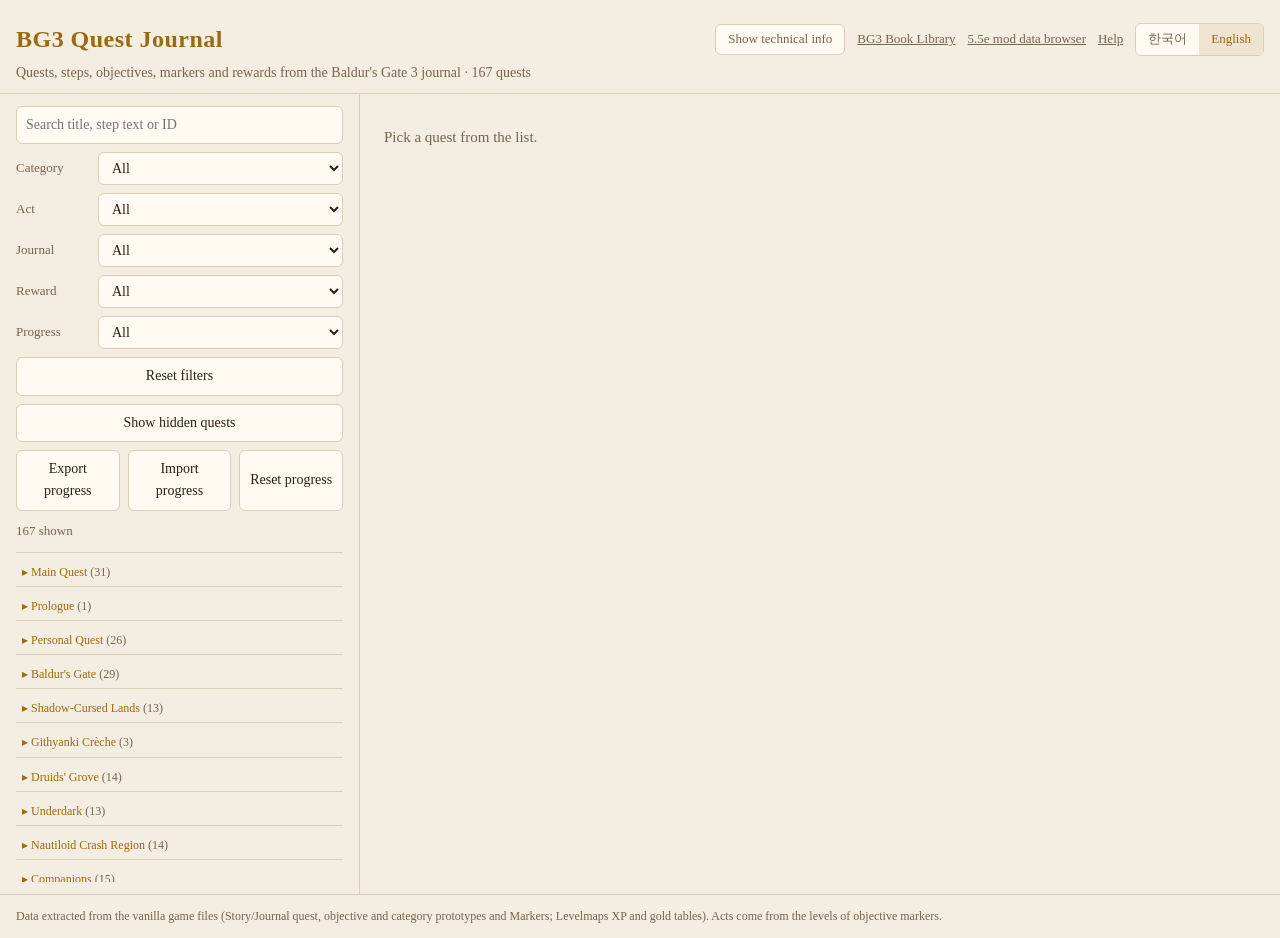
==== docs/index.html @ 50ae1781 "feat: 실패 표시를 숨기기로, 숨긴 퀘스트 보기 토글, 분류 기본 접힘 Co-Authored-By: Claude Opus 5.5 <noreply@anthropic.com>" ====
<!doctype html>
<html lang="ko">
<head>
<!-- Google tag (gtag.js) -->
<script async src="https://www.googletagmanager.com/gtag/js?id=G-4J771SG6T0"></script>
<script>
  window.dataLayer = window.dataLayer || [];
  function gtag(){dataLayer.push(arguments);}
  gtag('js', new Date());

  gtag('config', 'G-4J771SG6T0');
</script>
<meta charset="utf-8">
<meta name="viewport" content="width=device-width, initial-scale=1">
<title>BG3 퀘스트 일지 · BG3 Quest Journal</title>
<link rel="icon" type="image/png" href="assets/favicon.png">
<link rel="stylesheet" href="style.css">
</head>
<body>
<header>
  <div class="head-row">
    <h1 data-i18n="title">BG3 퀘스트 일지</h1>
    <div class="head-tools"><button id="tech" type="button" class="tech-btn"></button>
    <a class="help-link" href="https://yoonmoonsik.github.io/bg3book/" data-i18n="site_book"></a>
    <a class="help-link" href="https://yoonmoonsik.github.io/bg3dnd/" data-i18n="site_dnd"></a>
    <a id="help" class="help-link" href="help.html" data-i18n="help"></a>
    <div class="ui-lang" role="group" aria-label="Language">
      <button type="button" data-ui="ko">한국어</button><button type="button" data-ui="en">English</button>
    </div></div>
  </div>
  <p class="sub"><span data-i18n="sub"></span> <span id="total"></span></p>
</header>
<div class="layout">
  <aside class="filters">
    <input id="q" type="search" autocomplete="off">
    <label><span data-i18n="f-c"></span> <select id="f-c"></select></label>
    <label><span data-i18n="f-ac"></span> <select id="f-ac"></select></label>
    <label><span data-i18n="f-v"></span> <select id="f-v"></select></label>
    <label><span data-i18n="f-rw"></span> <select id="f-rw"></select></label>
    <label><span data-i18n="f-st"></span> <select id="f-st"></select></label>
    <button id="reset" type="button" data-i18n="reset"></button>
    <button id="show-hid" type="button"></button>
    <div class="mark-tools"><button id="export" type="button" data-i18n="export"></button><button id="import" type="button" data-i18n="import"></button><button id="reset-marks" type="button" data-i18n="resetMarks"></button></div>
    <input id="import-file" type="file" accept=".json,application/json" hidden>
    <p class="count" id="count"></p>
    <ul id="list"></ul>
  </aside>
  <main id="detail"></main>
</div>
<footer data-i18n="footer"></footer>
<script src="app.js"></script>
</body>
</html>
---- docs/style.css ----
:root {
  --bg: #15110d; --panel: #1f1914; --line: #3a2f25; --text: #e8dcc8; --muted: #a8977f;
  --accent: #d4a24c; --chip: #2c241c;
}
@media (prefers-color-scheme: light) {
  :root { --bg: #f4ede1; --panel: #fffaf2; --line: #dccdb4; --text: #2a2016; --muted: #75664f; --accent: #9a6a12; --chip: #efe4d1; }
}
* { box-sizing: border-box; }
body { margin: 0; background: var(--bg); color: var(--text); font: 15px/1.6 "Noto Serif KR", "Malgun Gothic", serif; }
header { padding: 20px 16px 8px; border-bottom: 1px solid var(--line); }
.head-row { display: flex; align-items: center; justify-content: space-between; gap: 12px; flex-wrap: wrap; }
.ui-lang { display: flex; border: 1px solid var(--line); border-radius: 6px; overflow: hidden; }
.ui-lang button { background: var(--panel); color: var(--muted); border: 0; padding: 5px 12px; cursor: pointer; font: inherit; font-size: 13px; }
.ui-lang button.on { background: var(--chip); color: var(--accent); }
.head-tools { display: flex; align-items: center; gap: 12px; }
.help-link { color: var(--muted); font-size: 13px; }
.help-link:hover { color: var(--accent); }
.tech-btn { background: var(--panel); color: var(--muted); border: 1px solid var(--line); border-radius: 6px; padding: 4px 12px; cursor: pointer; font: inherit; font-size: 13px; }
.tech-btn.on { color: var(--accent); border-color: var(--accent); }
.notech .tech { display: none; }
.help { max-width: 640px; padding: 16px; }
.help table { border-collapse: collapse; width: 100%; font-size: 15px; }
.help th, .help td { text-align: left; padding: 8px 10px; border-bottom: 1px solid var(--line); vertical-align: top; }
.help kbd { display: inline-block; min-width: 1.6em; padding: 1px 6px; border: 1px solid var(--line); border-bottom-width: 2px; border-radius: 4px; background: var(--panel); font-family: inherit; font-size: 13px; text-align: center; }
h1 { margin: 0; font-size: 24px; color: var(--accent); letter-spacing: .02em; }
.sub { margin: 4px 0 0; color: var(--muted); font-size: 14px; }
.layout { display: grid; grid-template-columns: 360px 1fr; min-height: calc(100vh - 140px); }
.filters { border-right: 1px solid var(--line); padding: 12px 16px; display: flex; flex-direction: column; gap: 8px; max-height: calc(100vh - 100px); position: sticky; top: 0; }
.filters input, .filters select, .filters button { width: 100%; padding: 7px 9px; background: var(--panel); color: var(--text); border: 1px solid var(--line); border-radius: 6px; font: inherit; font-size: 14px; }
.filters label { display: grid; grid-template-columns: 76px 1fr; align-items: center; gap: 6px; font-size: 13px; color: var(--muted); }
.filters button { cursor: pointer; }
.mark-tools { display: flex; gap: 8px; }
#list li.done .t::before { content: "✔ "; color: #6aa84f; }
#list li.hide .t::before { content: "⊘ "; }
#list li.done .t, #list li.hide .t { color: var(--muted); }
.step .hd .marks { margin: 0 0 0 auto; }
.step .hd .marks button { padding: 0 8px; font-size: 12px; }
.step.done { border-color: #6aa84f; }
.step.hide { border-style: dashed; opacity: .6; }
.step.done .txt, .step.hide .txt { color: var(--muted); }
.marks button.done.on { border-color: #6aa84f; color: #6aa84f; }
.marks button.hide.on { border-color: var(--muted); color: var(--text); }
#list li.hide { opacity: .6; }
#show-hid.on { border-color: var(--accent); color: var(--accent); }
.count { margin: 2px 0; font-size: 13px; color: var(--muted); }
#list { list-style: none; margin: 0; padding: 0; overflow-y: auto; flex: 1; border-top: 1px solid var(--line); }
#list li { padding: 8px 6px; border-bottom: 1px solid var(--line); cursor: pointer; }
#list li:hover, #list li.on { background: var(--chip); }
#list li.grp { cursor: default; background: none; color: var(--accent); font-size: 12px; padding: 10px 6px 4px; }
#list li.grp { cursor: pointer; user-select: none; }
#list li.grp::before { content: "▾ "; }
#list li.grp.shut::before { content: "▸ "; }
#list li.grp span { color: var(--muted); }
#list .t { display: block; }
#list .m { display: block; font-size: 12px; color: var(--muted); white-space: nowrap; overflow: hidden; text-overflow: ellipsis; }
main { padding: 16px 24px 40px; min-width: 0; }
.empty { color: var(--muted); }
.title { margin: 0 0 2px; font-size: 22px; }
.title-en { margin: 0 0 8px; color: var(--muted); font-style: italic; }
.chips { display: flex; flex-wrap: wrap; gap: 6px; margin: 8px 0; }
.chip { background: var(--chip); border: 1px solid var(--line); border-radius: 999px; padding: 1px 10px; font-size: 12px; }
.chip.cat { border-color: var(--accent); color: var(--accent); }
a.chip { color: var(--text); text-decoration: none; }
a.chip:hover { border-color: var(--accent); }
section { margin-top: 20px; }
section h3 { margin: 0 0 6px; font-size: 15px; color: var(--accent); }
.toggle { display: flex; gap: 6px; flex-wrap: wrap; margin: 4px 0 8px; }
.toggle button { background: var(--panel); color: var(--text); border: 1px solid var(--line); border-radius: 6px; padding: 3px 12px; cursor: pointer; font: inherit; font-size: 13px; }
.toggle button.on { border-color: var(--accent); color: var(--accent); }
.step { border: 1px solid var(--line); border-radius: 8px; padding: 10px 12px; margin: 8px 0; background: var(--panel); }
.step:target { border-color: var(--accent); }
.step .hd { display: flex; flex-wrap: wrap; gap: 6px 10px; align-items: baseline; font-size: 12px; color: var(--muted); margin-bottom: 4px; }
.step .hd b { color: var(--text); font-size: 13px; }
.step .txt { white-space: pre-wrap; }
.step .alt { white-space: pre-wrap; color: var(--muted); font-size: 13px; margin-top: 4px; }
.step .dev { font-size: 12px; color: var(--muted); margin-top: 4px; }
.step dl { margin-top: 6px; }
table { border-collapse: collapse; width: 100%; font-size: 13px; }
td, th { border-bottom: 1px solid var(--line); padding: 4px 6px; text-align: left; vertical-align: top; }
th { color: var(--muted); font-weight: normal; }
code { font-size: 12px; color: var(--muted); word-break: break-all; }
dl { display: grid; grid-template-columns: 130px 1fr; gap: 2px 10px; font-size: 13px; margin: 0; }
dt { color: var(--muted); }
dd { margin: 0; overflow-wrap: anywhere; }
.obj { border-left: 3px solid var(--line); padding: 4px 10px; margin: 8px 0; }
.obj .mk { font-size: 12px; color: var(--muted); }
mark { background: #f2c94c; color: #2a1d10; border-radius: 2px; padding: 0 1px; }
footer { padding: 12px 16px; border-top: 1px solid var(--line); color: var(--muted); font-size: 12px; }
@media (max-width: 820px) {
  .layout { grid-template-columns: 1fr; }
  .filters { position: static; max-height: none; border-right: 0; border-bottom: 1px solid var(--line); }
  #list { max-height: 45vh; }
  main { padding: 16px; }
  dl { grid-template-columns: 100px 1fr; }
}
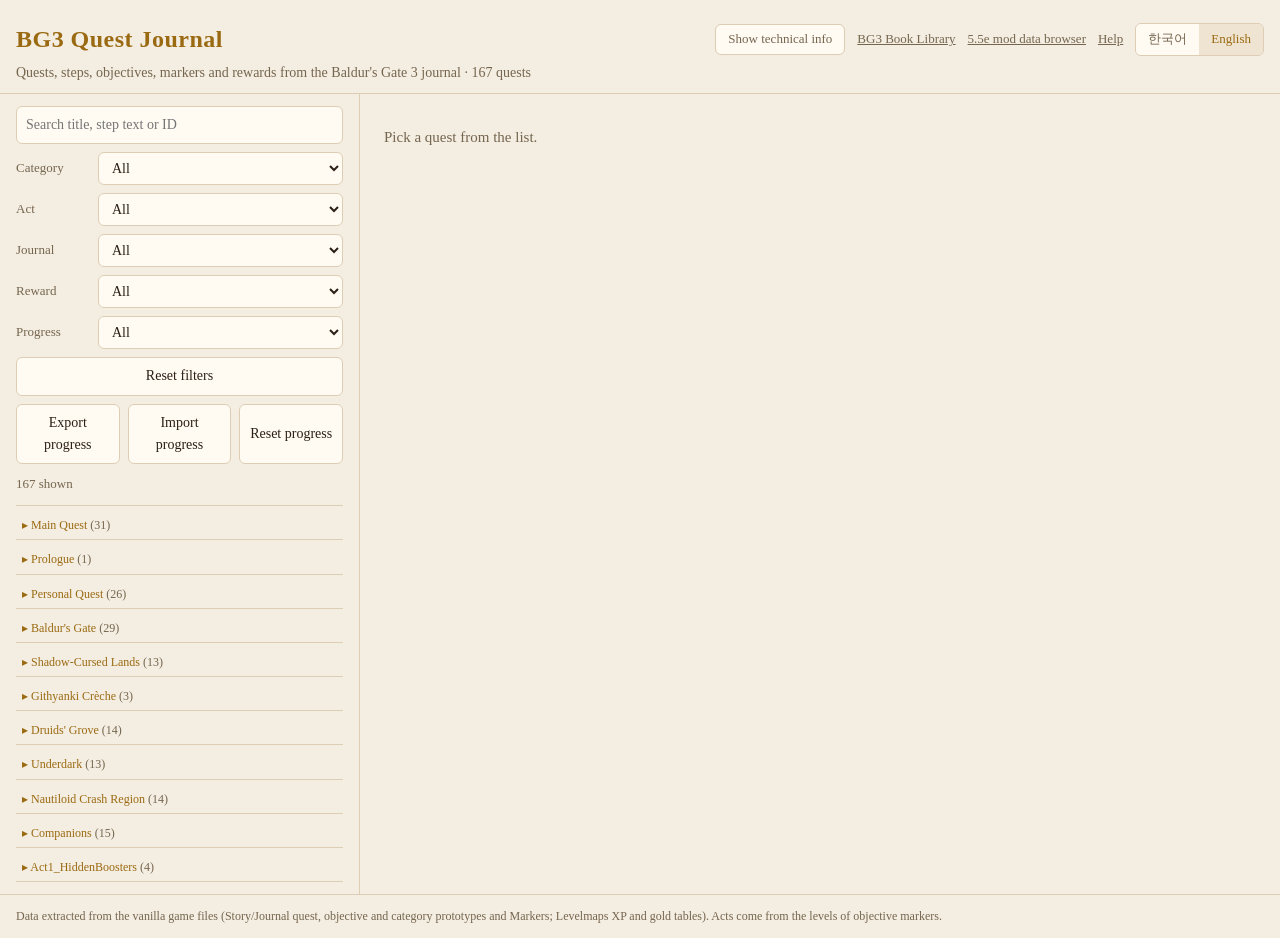
==== commit fc70c386: "feat: 퀘스트는 완료만, 단계 보기 토글과 단계 표시 초기화 Co-Authored-By: Claude Opus 5.5 <noreply@anthropic.com>" ====
--- a/docs/index.html
+++ b/docs/index.html
@@ -39,7 +39,6 @@
     <label><span data-i18n="f-rw"></span> <select id="f-rw"></select></label>
     <label><span data-i18n="f-st"></span> <select id="f-st"></select></label>
     <button id="reset" type="button" data-i18n="reset"></button>
-    <button id="show-hid" type="button"></button>
     <div class="mark-tools"><button id="export" type="button" data-i18n="export"></button><button id="import" type="button" data-i18n="import"></button><button id="reset-marks" type="button" data-i18n="resetMarks"></button></div>
     <input id="import-file" type="file" accept=".json,application/json" hidden>
     <p class="count" id="count"></p>
--- a/docs/style.css
+++ b/docs/style.css
@@ -31,8 +31,7 @@
 .filters button { cursor: pointer; }
 .mark-tools { display: flex; gap: 8px; }
 #list li.done .t::before { content: "✔ "; color: #6aa84f; }
-#list li.hide .t::before { content: "⊘ "; }
-#list li.done .t, #list li.hide .t { color: var(--muted); }
+#list li.done .t { color: var(--muted); }
 .step .hd .marks { margin: 0 0 0 auto; }
 .step .hd .marks button { padding: 0 8px; font-size: 12px; }
 .step.done { border-color: #6aa84f; }
@@ -40,8 +39,6 @@
 .step.done .txt, .step.hide .txt { color: var(--muted); }
 .marks button.done.on { border-color: #6aa84f; color: #6aa84f; }
 .marks button.hide.on { border-color: var(--muted); color: var(--text); }
-#list li.hide { opacity: .6; }
-#show-hid.on { border-color: var(--accent); color: var(--accent); }
 .count { margin: 2px 0; font-size: 13px; color: var(--muted); }
 #list { list-style: none; margin: 0; padding: 0; overflow-y: auto; flex: 1; border-top: 1px solid var(--line); }
 #list li { padding: 8px 6px; border-bottom: 1px solid var(--line); cursor: pointer; }
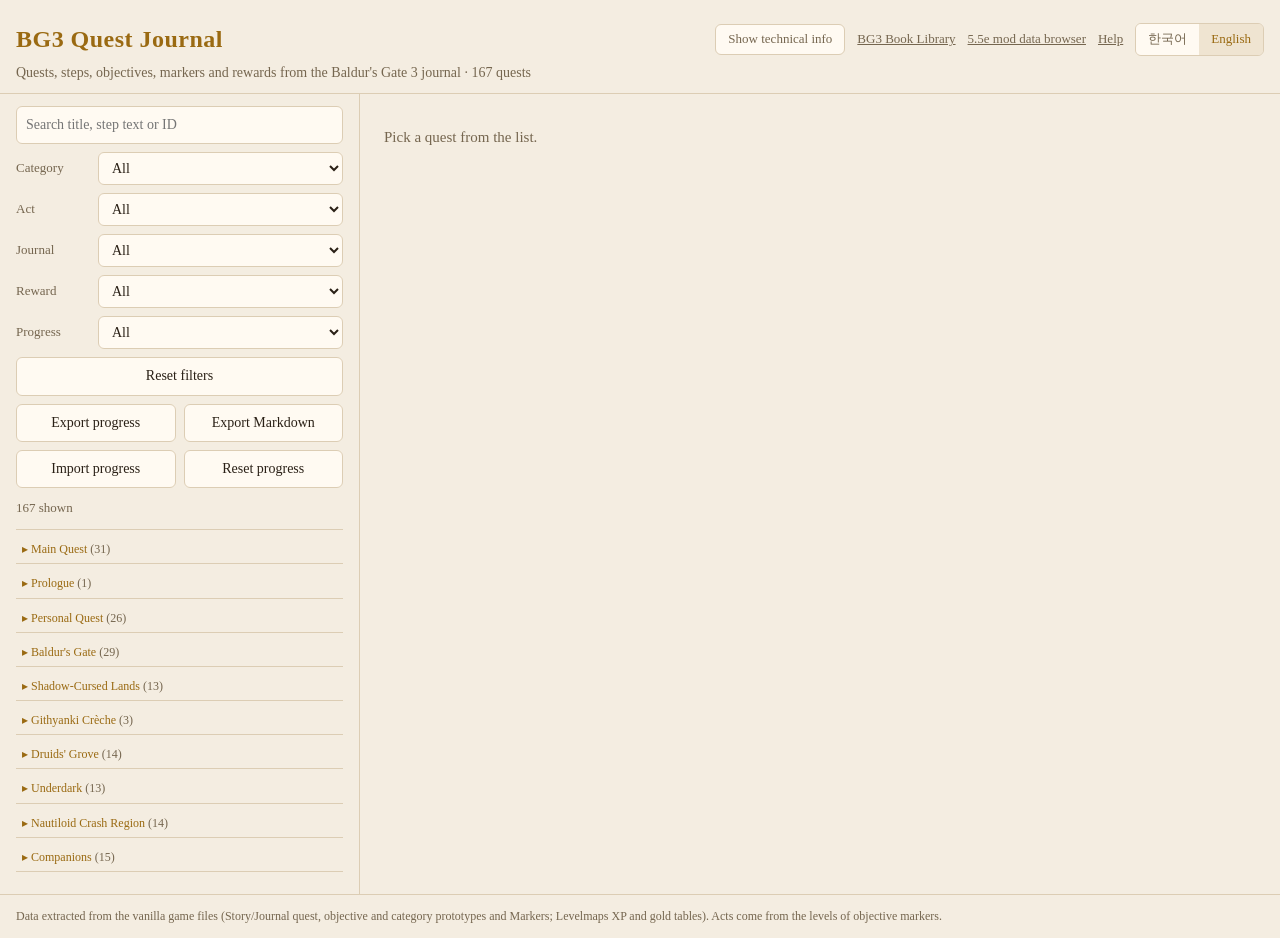
==== commit 6f68eeb9: "feat: 마크다운 내보내기 Co-Authored-By: Claude Opus 5.5 <noreply@anthropic.com>" ====
--- a/docs/index.html
+++ b/docs/index.html
@@ -39,7 +39,7 @@
     <label><span data-i18n="f-rw"></span> <select id="f-rw"></select></label>
     <label><span data-i18n="f-st"></span> <select id="f-st"></select></label>
     <button id="reset" type="button" data-i18n="reset"></button>
-    <div class="mark-tools"><button id="export" type="button" data-i18n="export"></button><button id="import" type="button" data-i18n="import"></button><button id="reset-marks" type="button" data-i18n="resetMarks"></button></div>
+    <div class="mark-tools"><button id="export" type="button" data-i18n="export"></button><button id="export-md" type="button" data-i18n="exportMd"></button><button id="import" type="button" data-i18n="import"></button><button id="reset-marks" type="button" data-i18n="resetMarks"></button></div>
     <input id="import-file" type="file" accept=".json,application/json" hidden>
     <p class="count" id="count"></p>
     <ul id="list"></ul>
--- a/docs/style.css
+++ b/docs/style.css
@@ -29,7 +29,7 @@
 .filters input, .filters select, .filters button { width: 100%; padding: 7px 9px; background: var(--panel); color: var(--text); border: 1px solid var(--line); border-radius: 6px; font: inherit; font-size: 14px; }
 .filters label { display: grid; grid-template-columns: 76px 1fr; align-items: center; gap: 6px; font-size: 13px; color: var(--muted); }
 .filters button { cursor: pointer; }
-.mark-tools { display: flex; gap: 8px; }
+.mark-tools { display: grid; grid-template-columns: 1fr 1fr; gap: 8px; }
 #list li.done .t::before { content: "✔ "; color: #6aa84f; }
 #list li.done .t { color: var(--muted); }
 .step .hd .marks { margin: 0 0 0 auto; }
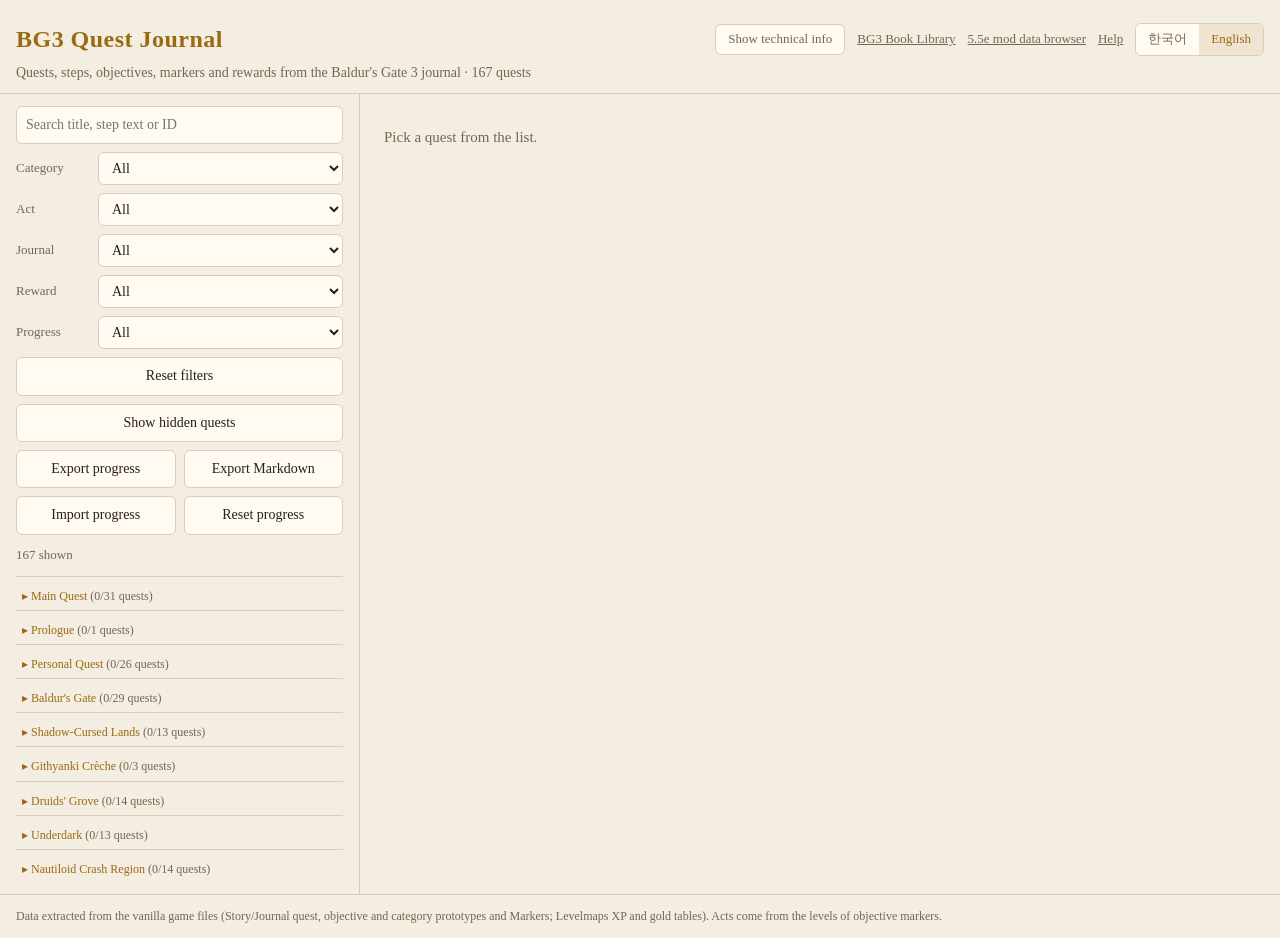
==== commit c271d853: "feat: 퀘스트 숨기기와 숨긴 퀘스트 보기 토글 Co-Authored-By: Claude Opus 5.5 <noreply@anthropic.com>" ====
--- a/docs/index.html
+++ b/docs/index.html
@@ -39,6 +39,7 @@
     <label><span data-i18n="f-rw"></span> <select id="f-rw"></select></label>
     <label><span data-i18n="f-st"></span> <select id="f-st"></select></label>
     <button id="reset" type="button" data-i18n="reset"></button>
+    <button id="show-hid" type="button"></button>
     <div class="mark-tools"><button id="export" type="button" data-i18n="export"></button><button id="export-md" type="button" data-i18n="exportMd"></button><button id="import" type="button" data-i18n="import"></button><button id="reset-marks" type="button" data-i18n="resetMarks"></button></div>
     <input id="import-file" type="file" accept=".json,application/json" hidden>
     <p class="count" id="count"></p>
--- a/docs/style.css
+++ b/docs/style.css
@@ -31,14 +31,17 @@
 .filters button { cursor: pointer; }
 .mark-tools { display: grid; grid-template-columns: 1fr 1fr; gap: 8px; }
 #list li.done .t::before { content: "✔ "; color: #6aa84f; }
-#list li.done .t { color: var(--muted); }
+#list li.done .t, #list li.hide .t { color: var(--muted); }
+#list li.hide .t::before { content: "⊘ "; }
+#list li.hide { opacity: .6; }
+#show-hid.on { border-color: var(--accent); color: var(--accent); }
 .step .hd .marks { margin: 0 0 0 auto; }
 .step .hd .marks button { padding: 0 8px; font-size: 12px; }
 .step.done { border-color: #6aa84f; }
 .step.hide { border-style: dashed; opacity: .6; }
 .step.done .txt, .step.hide .txt { color: var(--muted); }
 .marks button.done.on { border-color: #6aa84f; color: #6aa84f; }
-.marks button.hide.on { border-color: var(--muted); color: var(--text); }
+.marks button.hide.on { border-color: var(--text); background: var(--line); color: var(--text); font-weight: bold; }
 .count { margin: 2px 0; font-size: 13px; color: var(--muted); }
 #list { list-style: none; margin: 0; padding: 0; overflow-y: auto; flex: 1; border-top: 1px solid var(--line); }
 #list li { padding: 8px 6px; border-bottom: 1px solid var(--line); cursor: pointer; }
@@ -64,6 +67,8 @@
 .toggle { display: flex; gap: 6px; flex-wrap: wrap; margin: 4px 0 8px; }
 .toggle button { background: var(--panel); color: var(--text); border: 1px solid var(--line); border-radius: 6px; padding: 3px 12px; cursor: pointer; font: inherit; font-size: 13px; }
 .toggle button.on { border-color: var(--accent); color: var(--accent); }
+.toggle button:disabled { opacity: .4; cursor: default; }
+section h3 .prog { color: var(--muted); font-size: 13px; font-weight: normal; margin-left: 6px; }
 .step { border: 1px solid var(--line); border-radius: 8px; padding: 10px 12px; margin: 8px 0; background: var(--panel); }
 .step:target { border-color: var(--accent); }
 .step .hd { display: flex; flex-wrap: wrap; gap: 6px 10px; align-items: baseline; font-size: 12px; color: var(--muted); margin-bottom: 4px; }
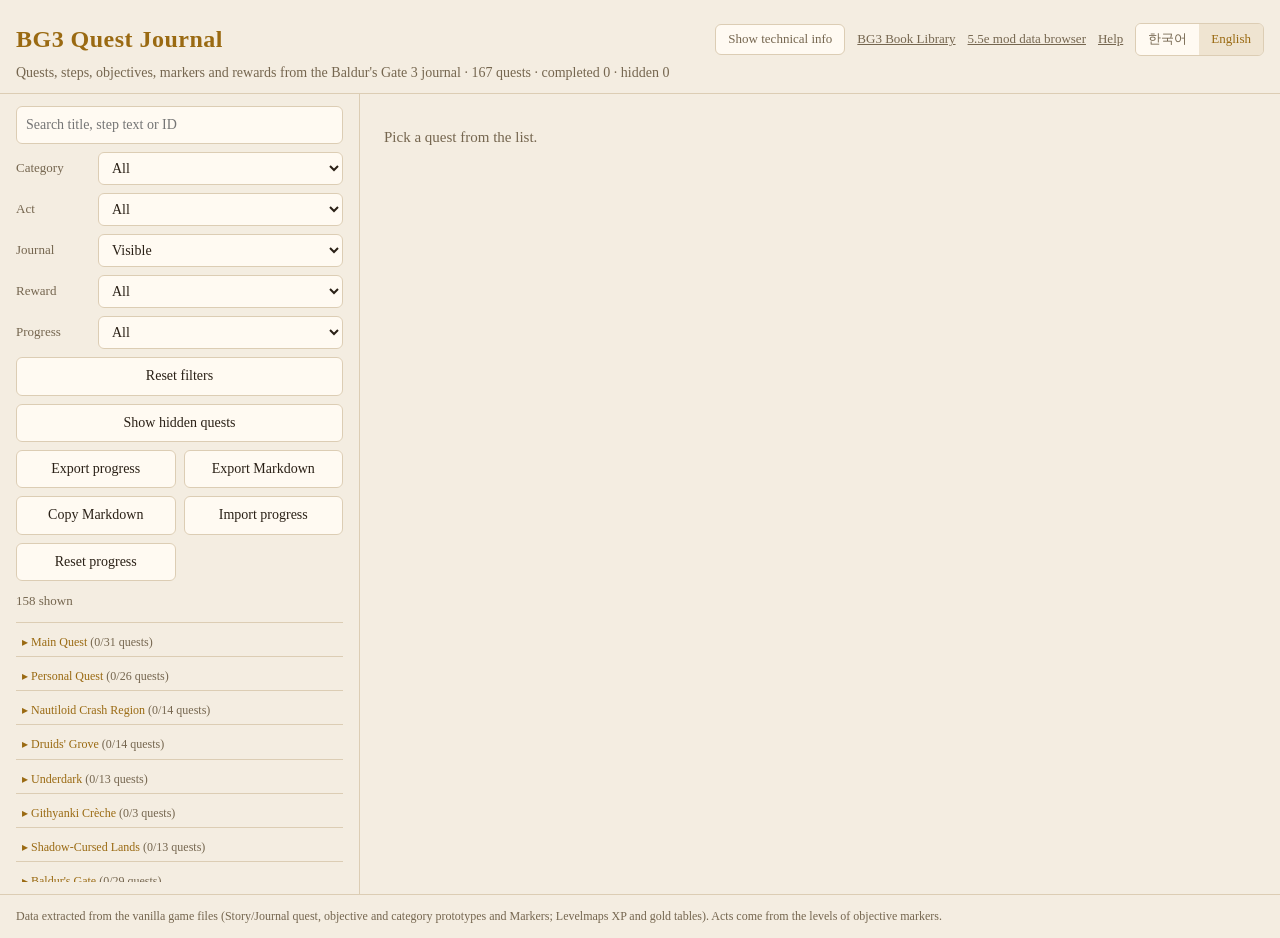
==== commit 350e99f6: "feat: 여기까지 완료, Ctrl+Z 되돌리기, 마크다운 복사, 불러오기 전 진행 복원, J·K 목록 이동, 요약 수를 필터 기준으로 Co-Authored-By: Claude O" ====
--- a/docs/index.html
+++ b/docs/index.html
@@ -40,7 +40,7 @@
     <label><span data-i18n="f-st"></span> <select id="f-st"></select></label>
     <button id="reset" type="button" data-i18n="reset"></button>
     <button id="show-hid" type="button"></button>
-    <div class="mark-tools"><button id="export" type="button" data-i18n="export"></button><button id="export-md" type="button" data-i18n="exportMd"></button><button id="import" type="button" data-i18n="import"></button><button id="reset-marks" type="button" data-i18n="resetMarks"></button></div>
+    <div class="mark-tools"><button id="export" type="button" data-i18n="export"></button><button id="export-md" type="button" data-i18n="exportMd"></button><button id="copy-md" type="button" data-i18n="copyMd"></button><button id="import" type="button" data-i18n="import"></button><button id="reset-marks" type="button" data-i18n="resetMarks"></button><button id="restore" type="button" data-i18n="restore" hidden></button></div>
     <input id="import-file" type="file" accept=".json,application/json" hidden>
     <p class="count" id="count"></p>
     <ul id="list"></ul>
--- a/docs/style.css
+++ b/docs/style.css
@@ -18,7 +18,10 @@
 .tech-btn { background: var(--panel); color: var(--muted); border: 1px solid var(--line); border-radius: 6px; padding: 4px 12px; cursor: pointer; font: inherit; font-size: 13px; }
 .tech-btn.on { color: var(--accent); border-color: var(--accent); }
 .notech .tech { display: none; }
-.help { max-width: 640px; padding: 16px; }
+.help { max-width: 820px; padding: 24px 32px 48px; }
+.help h2 { margin: 32px 0 12px; }
+.help h2:first-child { margin-top: 0; }
+.help .prog-table td:first-child { width: 13em; }
 .help table { border-collapse: collapse; width: 100%; font-size: 15px; }
 .help th, .help td { text-align: left; padding: 8px 10px; border-bottom: 1px solid var(--line); vertical-align: top; }
 .help kbd { display: inline-block; min-width: 1.6em; padding: 1px 6px; border: 1px solid var(--line); border-bottom-width: 2px; border-radius: 4px; background: var(--panel); font-family: inherit; font-size: 13px; text-align: center; }
@@ -30,6 +33,7 @@
 .filters label { display: grid; grid-template-columns: 76px 1fr; align-items: center; gap: 6px; font-size: 13px; color: var(--muted); }
 .filters button { cursor: pointer; }
 .mark-tools { display: grid; grid-template-columns: 1fr 1fr; gap: 8px; }
+.mark-tools [hidden] { display: none; }
 #list li.done .t::before { content: "✔ "; color: #6aa84f; }
 #list li.done .t, #list li.hide .t { color: var(--muted); }
 #list li.hide .t::before { content: "⊘ "; }
@@ -40,6 +44,11 @@
 .step.done { border-color: #6aa84f; }
 .step.hide { border-style: dashed; opacity: .6; }
 .step.done .txt, .step.hide .txt { color: var(--muted); }
+.marks button.done.ready { border-color: #6aa84f; box-shadow: 0 0 0 2px rgba(106, 168, 79, .35); }
+a.chip.done { color: var(--muted); }
+a.chip.hide { opacity: .6; }
+.help-page header { padding-left: 32px; padding-right: 32px; }
+.help td:has(> kbd) { white-space: nowrap; }
 .marks button.done.on { border-color: #6aa84f; color: #6aa84f; }
 .marks button.hide.on { border-color: var(--text); background: var(--line); color: var(--text); font-weight: bold; }
 .count { margin: 2px 0; font-size: 13px; color: var(--muted); }
@@ -56,7 +65,6 @@
 main { padding: 16px 24px 40px; min-width: 0; }
 .empty { color: var(--muted); }
 .title { margin: 0 0 2px; font-size: 22px; }
-.title-en { margin: 0 0 8px; color: var(--muted); font-style: italic; }
 .chips { display: flex; flex-wrap: wrap; gap: 6px; margin: 8px 0; }
 .chip { background: var(--chip); border: 1px solid var(--line); border-radius: 999px; padding: 1px 10px; font-size: 12px; }
 .chip.cat { border-color: var(--accent); color: var(--accent); }
@@ -74,7 +82,6 @@
 .step .hd { display: flex; flex-wrap: wrap; gap: 6px 10px; align-items: baseline; font-size: 12px; color: var(--muted); margin-bottom: 4px; }
 .step .hd b { color: var(--text); font-size: 13px; }
 .step .txt { white-space: pre-wrap; }
-.step .alt { white-space: pre-wrap; color: var(--muted); font-size: 13px; margin-top: 4px; }
 .step .dev { font-size: 12px; color: var(--muted); margin-top: 4px; }
 .step dl { margin-top: 6px; }
 table { border-collapse: collapse; width: 100%; font-size: 13px; }
@@ -89,6 +96,9 @@
 mark { background: #f2c94c; color: #2a1d10; border-radius: 2px; padding: 0 1px; }
 footer { padding: 12px 16px; border-top: 1px solid var(--line); color: var(--muted); font-size: 12px; }
 @media (max-width: 820px) {
+  .help { padding: 16px 16px 32px; }
+  .help-page header { padding-left: 16px; padding-right: 16px; }
+  .help .prog-table td:first-child { width: 8em; }
   .layout { grid-template-columns: 1fr; }
   .filters { position: static; max-height: none; border-right: 0; border-bottom: 1px solid var(--line); }
   #list { max-height: 45vh; }
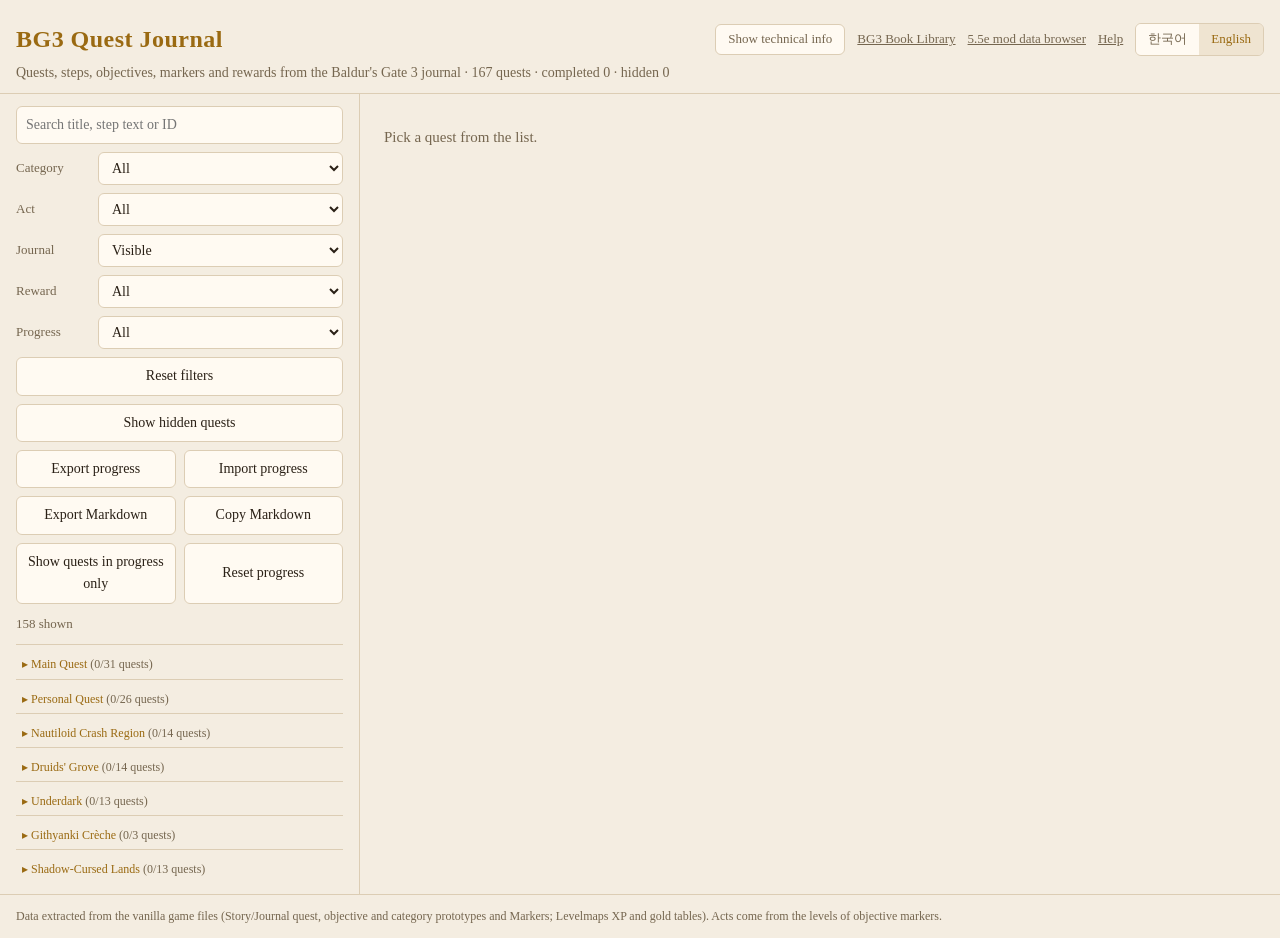
==== commit b0ce928f: "feat: 진행 중 퀘스트만 보기, 진행 버튼 배치 변경, 영문 README와 한국어 README에 스크린샷 기능 소개 Co-Authored-By: Claude Opus 5.5 <" ====
--- a/docs/index.html
+++ b/docs/index.html
@@ -40,7 +40,7 @@
     <label><span data-i18n="f-st"></span> <select id="f-st"></select></label>
     <button id="reset" type="button" data-i18n="reset"></button>
     <button id="show-hid" type="button"></button>
-    <div class="mark-tools"><button id="export" type="button" data-i18n="export"></button><button id="export-md" type="button" data-i18n="exportMd"></button><button id="copy-md" type="button" data-i18n="copyMd"></button><button id="import" type="button" data-i18n="import"></button><button id="reset-marks" type="button" data-i18n="resetMarks"></button><button id="restore" type="button" data-i18n="restore" hidden></button></div>
+    <div class="mark-tools"><button id="export" type="button" data-i18n="export"></button><button id="import" type="button" data-i18n="import"></button><button id="export-md" type="button" data-i18n="exportMd"></button><button id="copy-md" type="button" data-i18n="copyMd"></button><button id="in-prog" type="button"></button><button id="reset-marks" type="button" data-i18n="resetMarks"></button><button id="restore" type="button" data-i18n="restore" hidden></button></div>
     <input id="import-file" type="file" accept=".json,application/json" hidden>
     <p class="count" id="count"></p>
     <ul id="list"></ul>
--- a/docs/style.css
+++ b/docs/style.css
@@ -34,11 +34,12 @@
 .filters button { cursor: pointer; }
 .mark-tools { display: grid; grid-template-columns: 1fr 1fr; gap: 8px; }
 .mark-tools [hidden] { display: none; }
+#restore { grid-column: 1 / -1; }
 #list li.done .t::before { content: "✔ "; color: #6aa84f; }
 #list li.done .t, #list li.hide .t { color: var(--muted); }
 #list li.hide .t::before { content: "⊘ "; }
 #list li.hide { opacity: .6; }
-#show-hid.on { border-color: var(--accent); color: var(--accent); }
+#show-hid.on, #in-prog.on { border-color: var(--accent); color: var(--accent); }
 .step .hd .marks { margin: 0 0 0 auto; }
 .step .hd .marks button { padding: 0 8px; font-size: 12px; }
 .step.done { border-color: #6aa84f; }
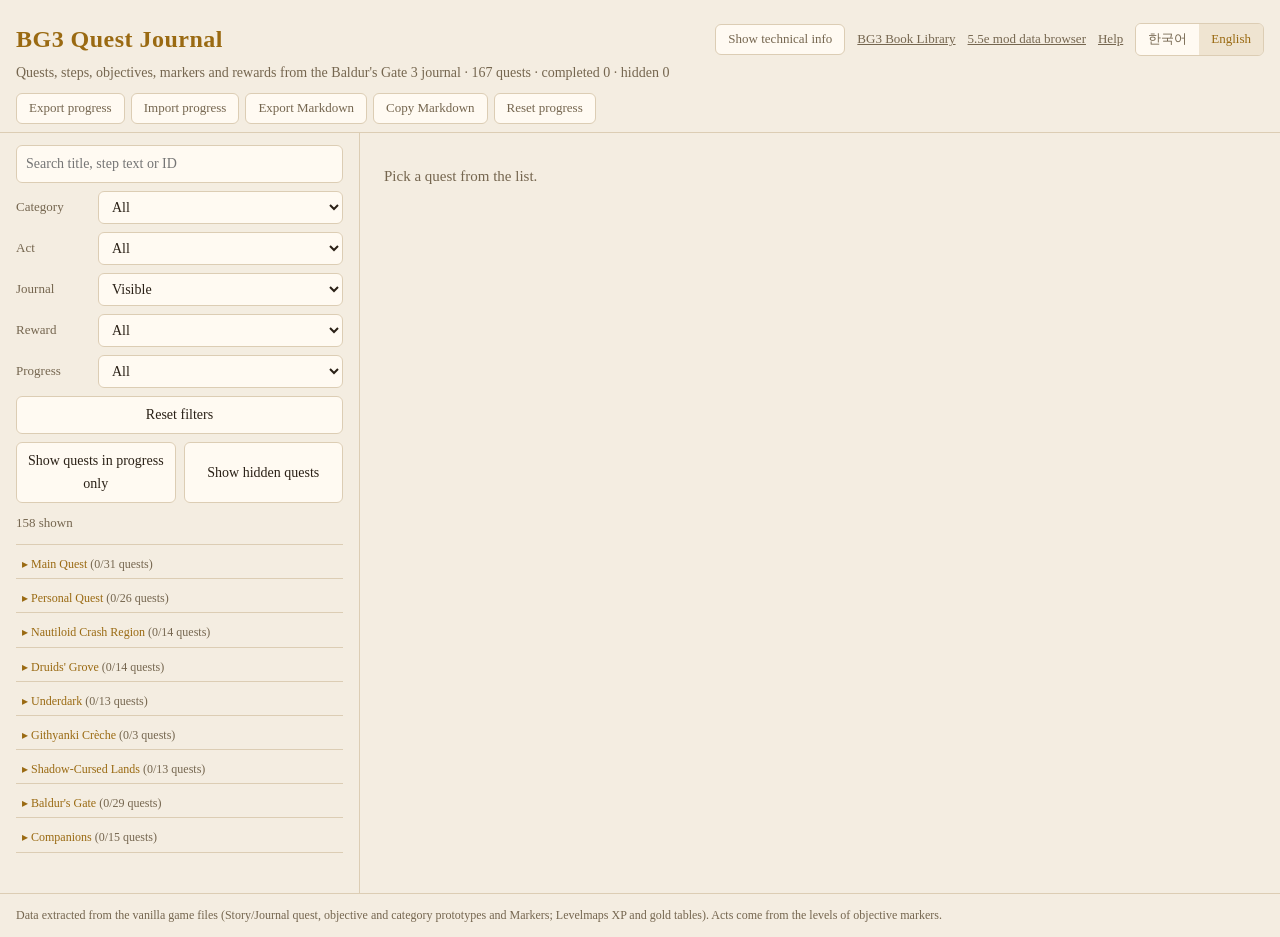
==== commit 70c657fc: "feat: 내보내기·불러오기·초기화 버튼을 상단으로, 보기 토글 두 개를 한 줄로, 스크린샷 갱신 Co-Authored-By: Claude Opus 5.5 <noreply@anth" ====
--- a/docs/index.html
+++ b/docs/index.html
@@ -29,6 +29,7 @@
     </div></div>
   </div>
   <p class="sub"><span data-i18n="sub"></span> <span id="total"></span></p>
+  <div class="io-tools"><button id="export" type="button" class="tech-btn" data-i18n="export"></button><button id="import" type="button" class="tech-btn" data-i18n="import"></button><button id="export-md" type="button" class="tech-btn" data-i18n="exportMd"></button><button id="copy-md" type="button" class="tech-btn" data-i18n="copyMd"></button><button id="reset-marks" type="button" class="tech-btn" data-i18n="resetMarks"></button><button id="restore" type="button" class="tech-btn" data-i18n="restore" hidden></button></div>
 </header>
 <div class="layout">
   <aside class="filters">
@@ -39,8 +40,7 @@
     <label><span data-i18n="f-rw"></span> <select id="f-rw"></select></label>
     <label><span data-i18n="f-st"></span> <select id="f-st"></select></label>
     <button id="reset" type="button" data-i18n="reset"></button>
-    <button id="show-hid" type="button"></button>
-    <div class="mark-tools"><button id="export" type="button" data-i18n="export"></button><button id="import" type="button" data-i18n="import"></button><button id="export-md" type="button" data-i18n="exportMd"></button><button id="copy-md" type="button" data-i18n="copyMd"></button><button id="in-prog" type="button"></button><button id="reset-marks" type="button" data-i18n="resetMarks"></button><button id="restore" type="button" data-i18n="restore" hidden></button></div>
+    <div class="mark-tools"><button id="in-prog" type="button"></button><button id="show-hid" type="button"></button></div>
     <input id="import-file" type="file" accept=".json,application/json" hidden>
     <p class="count" id="count"></p>
     <ul id="list"></ul>
--- a/docs/style.css
+++ b/docs/style.css
@@ -33,8 +33,8 @@
 .filters label { display: grid; grid-template-columns: 76px 1fr; align-items: center; gap: 6px; font-size: 13px; color: var(--muted); }
 .filters button { cursor: pointer; }
 .mark-tools { display: grid; grid-template-columns: 1fr 1fr; gap: 8px; }
-.mark-tools [hidden] { display: none; }
-#restore { grid-column: 1 / -1; }
+.io-tools { display: flex; flex-wrap: wrap; gap: 6px; margin-top: 8px; }
+.io-tools [hidden] { display: none; }
 #list li.done .t::before { content: "✔ "; color: #6aa84f; }
 #list li.done .t, #list li.hide .t { color: var(--muted); }
 #list li.hide .t::before { content: "⊘ "; }
